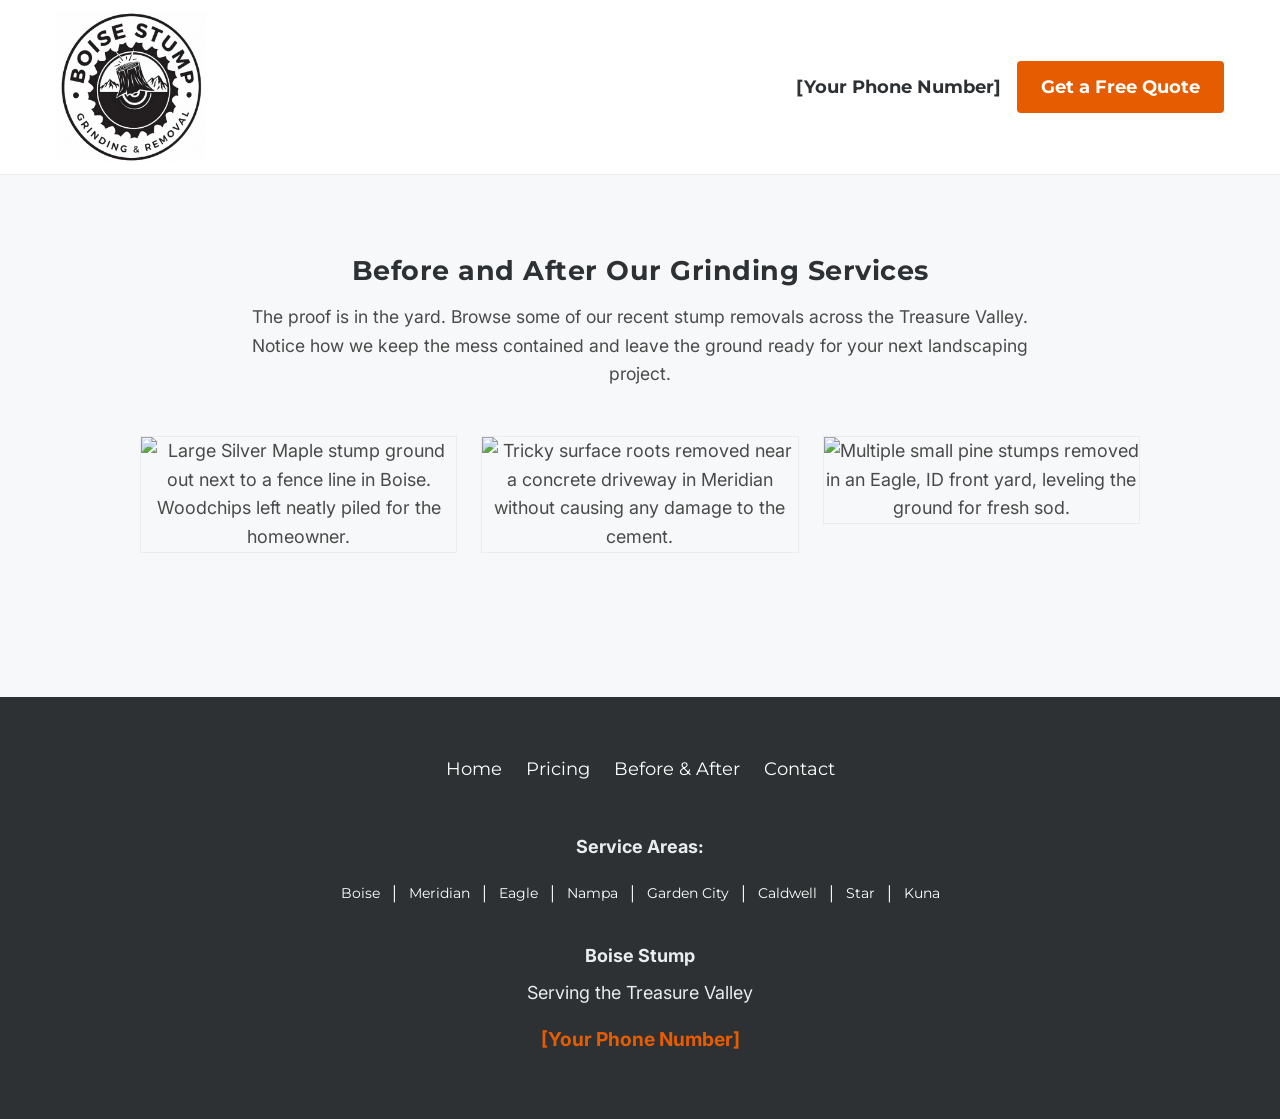
==== before-and-after.html @ ac7085db "initial commit - boise stump v1" ====
<!DOCTYPE html>
<html lang="en">
<head>
    <meta charset="UTF-8">
    <meta name="viewport" content="width=device-width, initial-scale=1.0">
    <title>Stump Grinding Before & After Gallery | Boise Stump</title>
    <meta name="description" content="See real examples of our stump removal and yard cleanup work across Boise, Meridian, Eagle, and Nampa.">
    <link href="https://fonts.googleapis.com/css2?family=Inter:wght@400;600&family=Montserrat:wght@700&display=swap" rel="stylesheet">
    <link rel="stylesheet" href="css/style.css">
</head>
<body>

    <header class="global-header">
        <div class="header-container">
            <a href="/" class="logo">
                <img src="boise-stump.png" alt="Boise Stump Logo" class="header-logo">
            </a>
            <div class="header-actions">
                <a href="tel:+12085550123" class="phone-link">[Your Phone Number]</a>
                <a href="/#jobber-form" class="btn-primary">Get a Free Quote</a>
            </div>
        </div>
    </header>

    <main>
        <section class="section-padding text-center">
            <div class="container">
                <h1>Before and After Our Grinding Services</h1>
                <p class="body-intro" style="margin: 16px auto 48px;">The proof is in the yard. Browse some of our recent stump removals across the Treasure Valley. Notice how we keep the mess contained and leave the ground ready for your next landscaping project.</p>
                
                <div class="gallery-grid">
                    <div class="gallery-item">
                        <img src="https://placehold.co/600x600/EAECEE/2D3134?text=Before/After+1" alt="Large Silver Maple stump ground out next to a fence line in Boise. Woodchips left neatly piled for the homeowner.">
                    </div>
                    <div class="gallery-item">
                        <img src="https://placehold.co/600x600/EAECEE/2D3134?text=Before/After+2" alt="Tricky surface roots removed near a concrete driveway in Meridian without causing any damage to the cement.">
                    </div>
                    <div class="gallery-item">
                        <img src="https://placehold.co/600x600/EAECEE/2D3134?text=Before/After+3" alt="Multiple small pine stumps removed in an Eagle, ID front yard, leveling the ground for fresh sod.">
                    </div>
                </div>
            </div>
        </section>
    </main>

    <footer class="global-footer">
        <div class="footer-container">
            <div class="footer-nav">
                <a href="/">Home</a>
                <a href="/stump-grinding-cost.html">Pricing</a>
                <a href="/before-and-after.html">Before & After</a>
                <a href="/#jobber-form">Contact</a>
            </div>
            
            <div class="footer-info" style="margin-top: 16px;">
                <p><strong>Service Areas:</strong></p>
                <div class="footer-nav" style="gap: 12px; font-size: 0.9rem;">
                    <a href="areas/boise.html">Boise</a> | 
                    <a href="areas/meridian.html">Meridian</a> | 
                    <a href="areas/eagle.html">Eagle</a> | 
                    <a href="areas/nampa.html">Nampa</a> | 
                    <a href="areas/garden-city.html">Garden City</a> | 
                    <a href="areas/caldwell.html">Caldwell</a> | 
                    <a href="areas/star.html">Star</a> | 
                    <a href="areas/kuna.html">Kuna</a>
                </div>
            </div>

            <div class="footer-info">
                <p><strong>Boise Stump</strong></p>
                <p>Serving the Treasure Valley</p>
                <p><a href="tel:+12085550123" class="footer-phone">[Your Phone Number]</a></p>
            </div>
        </div>
    </footer>

</body>
</html>
---- css/style.css ----
/* ==========================================================================
   BOISE STUMP: GLOBAL DESIGN SYSTEM
   ========================================================================== */

:root {
    /* Brand Colors [cite: 154-167] */
    --iron-charcoal: #2D3134; 
    --concrete-white: #F7F8F9; 
    --sawdust-grey: #EAECEE; 
    --high-vis-orange: #E65C00; 
    --high-vis-hover: #CC5200; 
    --forestry-green: #2E7D32; 
    --body-text-dark: #4A4A4A; 
    --pure-white: #FFFFFF;

    /* Typography  */
    --font-heading: 'Montserrat', sans-serif;
    --font-body: 'Inter', sans-serif;
}

/* ==========================================================================
   RESET & BASE STYLES
   ========================================================================== */
* {
    margin: 0;
    padding: 0;
    box-sizing: border-box;
}

body {
    font-family: var(--font-body);
    font-size: 18px; /* Slightly larger for older homeowners [cite: 173] */
    font-weight: 400;
    color: var(--body-text-dark); /* [cite: 174] */
    background-color: var(--concrete-white); /* Reduces mobile glare [cite: 159-160] */
    line-height: 1.6;
}

/* Typography Rules [cite: 170-174] */
h1, h2, h3, h4 {
    font-family: var(--font-heading);
    font-weight: 700;
    color: var(--iron-charcoal); /* [cite: 156-157] */
    letter-spacing: 0.5px; /* Slight tracking to match logo [cite: 171] */
    margin-bottom: 0.5em;
    line-height: 1.2;
}

/* ==========================================================================
   GLOBAL UI COMPONENTS [cite: 175-184]
   ========================================================================== */

/* Buttons [cite: 176-180] */
.btn-primary {
    display: inline-flex;
    align-items: center;
    justify-content: center;
    background-color: var(--high-vis-orange);
    color: var(--pure-white);
    font-family: var(--font-heading);
    font-weight: 700;
    text-decoration: none;
    padding: 12px 24px;
    min-height: 48px; /* Fat Finger Tap Target [cite: 192-193] */
    min-width: 48px;
    border-radius: 4px; /* Slight rounding, no drop shadows [cite: 178-179] */
    transition: background-color 0.2s ease;
    border: none;
    cursor: pointer;
}

.btn-primary:hover {
    background-color: var(--high-vis-hover); /* [cite: 180] */
}

/* Cards & Containers [cite: 181-184] */
.card {
    background-color: var(--pure-white);
    border: 1px solid var(--sawdust-grey); /* Subtle border, no box shadow [cite: 183-184] */
    padding: 24px;
    border-radius: 4px;
}

/* ==========================================================================
   PHASE 2: HEADER & FOOTER
   ========================================================================== */

/* The Sticky Header [cite: 190-191] */
.global-header {
    background-color: var(--pure-white);
    border-bottom: 1px solid var(--sawdust-grey);
    position: sticky; /* This keeps it pinned to the top */
    top: 0;
    z-index: 1000; /* Ensures it stays above all other content */
    padding: 12px 0;
}

.header-container {
    max-width: 1200px;
    margin: 0 auto;
    padding: 0 16px;
    display: flex;
    justify-content: space-between;
    align-items: center;
    flex-wrap: wrap;
    gap: 16px;
}

.logo {
    font-family: var(--font-heading);
    font-weight: 700;
    font-size: 24px;
    color: var(--iron-charcoal);
    text-decoration: none;
    letter-spacing: 1px;
    min-height: 48px; /* Fat Finger Tap Target [cite: 192] */
    display: flex;
    align-items: center;
}

.header-actions {
    display: flex;
    align-items: center;
    gap: 16px;
}

/* Click-to-call link  */
.phone-link {
    font-family: var(--font-heading);
    font-weight: 700;
    color: var(--iron-charcoal);
    text-decoration: none;
    min-height: 48px; /* Fat Finger Tap Target [cite: 192] */
    display: flex;
    align-items: center;
}

/* The Global Footer */
.global-footer {
    background-color: var(--iron-charcoal); /* [cite: 156-157] */
    color: var(--pure-white);
    padding: 48px 16px;
    margin-top: 64px;
}

.footer-container {
    max-width: 1200px;
    margin: 0 auto;
    display: flex;
    flex-direction: column;
    align-items: center;
    text-align: center;
    gap: 24px;
}

.footer-nav {
    display: flex;
    gap: 24px;
    flex-wrap: wrap;
    justify-content: center;
}

.footer-nav a {
    color: var(--pure-white);
    text-decoration: none;
    font-family: var(--font-heading);
    min-height: 48px; /* Fat Finger Tap Target [cite: 192] */
    display: flex;
    align-items: center;
}

.footer-nav a:hover {
    color: var(--high-vis-orange);
}

.footer-info p {
    margin-bottom: 8px;
    color: var(--sawdust-grey);
}

.footer-phone {
    color: var(--high-vis-orange);
    text-decoration: none;
    font-weight: 700;
    font-size: 1.2rem;
    min-height: 48px; /* Fat Finger Tap Target [cite: 192] */
    display: inline-flex;
    align-items: center;
}

.footer-nav {
    display: flex;
    gap: 24px;
    flex-wrap: wrap;
    justify-content: center;
    align-items: center; /* THIS IS THE FIX FOR THE UNEVEN DIVIDERS */
}

/* ==========================================================================
   UTILITY CLASSES (Spacing & Backgrounds)
   ========================================================================== */
.section-padding {
    padding: 80px 16px;
}

.container {
    max-width: 1000px;
    margin: 0 auto;
}

.bg-sawdust {
    background-color: var(--sawdust-grey); /* [cite: 161-162] */
}

.text-center {
    text-align: center;
}

/* ==========================================================================
   PHASE 3: HOMEPAGE SECTIONS
   ========================================================================== */

/* Hero Section (F-Pattern Layout)  */
.hero {
    padding: 80px 16px 60px;
    background-color: var(--pure-white);
}

.hero-container {
    max-width: 1000px;
    margin: 0 auto;
}

.hero h1 {
    font-size: clamp(2.5rem, 5vw, 4rem); /* Scales beautifully on mobile */
    margin-bottom: 24px;
    max-width: 850px; 
}

.subheadline {
    font-size: 1.25rem;
    margin-bottom: 32px;
    max-width: 750px;
    color: var(--body-text-dark);
}

.hero-cta {
    display: flex;
    align-items: center;
    gap: 24px;
    flex-wrap: wrap; /* Stacks nicely on small mobile screens */
}

.secondary-cta {
    font-weight: 600;
    font-family: var(--font-heading);
}

.secondary-cta a {
    color: var(--high-vis-orange);
    text-decoration: none;
    font-size: 1.1rem;
}

/* Value Proposition Section [cite: 64-72] */
.body-intro {
    font-size: 1.1rem;
    margin-bottom: 32px;
    max-width: 800px;
}

.bullet-list {
    list-style: none; /* Removes default browser bullets */
    padding: 0;
    max-width: 800px;
}

.bullet-list li {
    position: relative;
    padding-left: 36px;
    margin-bottom: 20px;
}

/* Custom Forestry Green Checkmarks  */
.bullet-list li::before {
    content: "✓";
    position: absolute;
    left: 0;
    top: -2px;
    color: var(--forestry-green); 
    font-weight: 700;
    font-size: 1.4rem;
}

/* Services Grid */
.service-grid {
    display: grid;
    grid-template-columns: repeat(auto-fit, minmax(300px, 1fr)); /* Automatically adjusts columns based on screen size */
    gap: 32px;
    margin-top: 40px;
}

.service-grid .card h3 {
    font-size: 1.4rem;
    margin-bottom: 16px;
}

/* Jobber Intake Section */
.jobber-section h2 {
    margin-bottom: 16px;
}

.jobber-embed-container {
    max-width: 600px;
    margin: 32px auto 0;
    background: var(--pure-white);
    padding: 24px;
    border-radius: 4px;
    border: 1px solid var(--sawdust-grey);
}

/* ==========================================================================
   PHASE 4: PRICING & GALLERY
   ========================================================================== */

/* Pricing Page */
.massive-price {
    display: block;
    font-size: clamp(4rem, 8vw, 6rem); /* Huge, scanning-friendly number  */
    color: var(--high-vis-orange);
    line-height: 1;
    margin: 16px 0;
}

.pricing-grid {
    display: grid;
    grid-template-columns: repeat(auto-fit, minmax(250px, 1fr));
    gap: 24px;
    margin-top: 32px;
}

.price-estimate {
    font-size: 1.5rem;
    font-family: var(--font-heading);
    color: var(--forestry-green);
    margin-top: 16px;
    font-weight: 700;
}

/* Gallery Page */
.gallery-grid {
    display: grid;
    grid-template-columns: repeat(auto-fit, minmax(300px, 1fr));
    gap: 24px;
}

.gallery-item img {
    width: 100%;
    height: auto;
    display: block;
    border-radius: 0; /* Keep it sharp and square  */
    border: 1px solid var(--sawdust-grey);
}

/* Image Logo Sizing (For a Circular Badge) */
.header-logo {
    width: 150px; /* Adjust between 70px and 100px until it looks right */
    height: auto; 
    display: block;
}
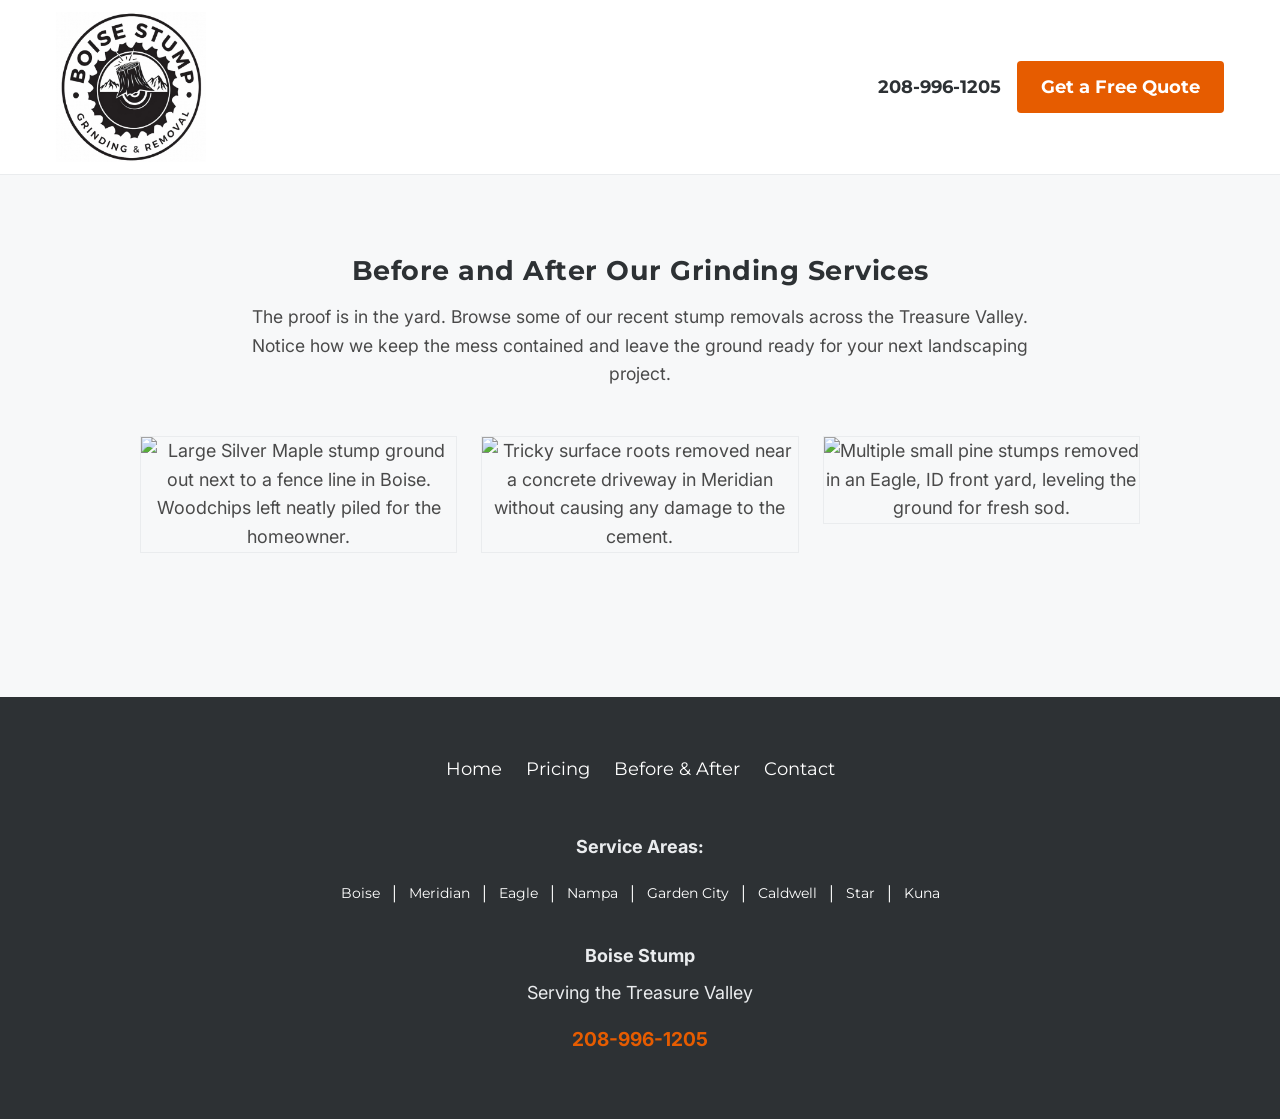
==== commit fb503653: "update phone number w google voice line" ====
--- a/before-and-after.html
+++ b/before-and-after.html
@@ -16,7 +16,7 @@
                 <img src="boise-stump.png" alt="Boise Stump Logo" class="header-logo">
             </a>
             <div class="header-actions">
-                <a href="tel:+12085550123" class="phone-link">[Your Phone Number]</a>
+                <a href="tel:+12085550123" class="phone-link">208-996-1205</a>
                 <a href="/#jobber-form" class="btn-primary">Get a Free Quote</a>
             </div>
         </div>
@@ -69,7 +69,7 @@
             <div class="footer-info">
                 <p><strong>Boise Stump</strong></p>
                 <p>Serving the Treasure Valley</p>
-                <p><a href="tel:+12085550123" class="footer-phone">[Your Phone Number]</a></p>
+                <p><a href="tel:+12085550123" class="footer-phone">208-996-1205</a></p>
             </div>
         </div>
     </footer>
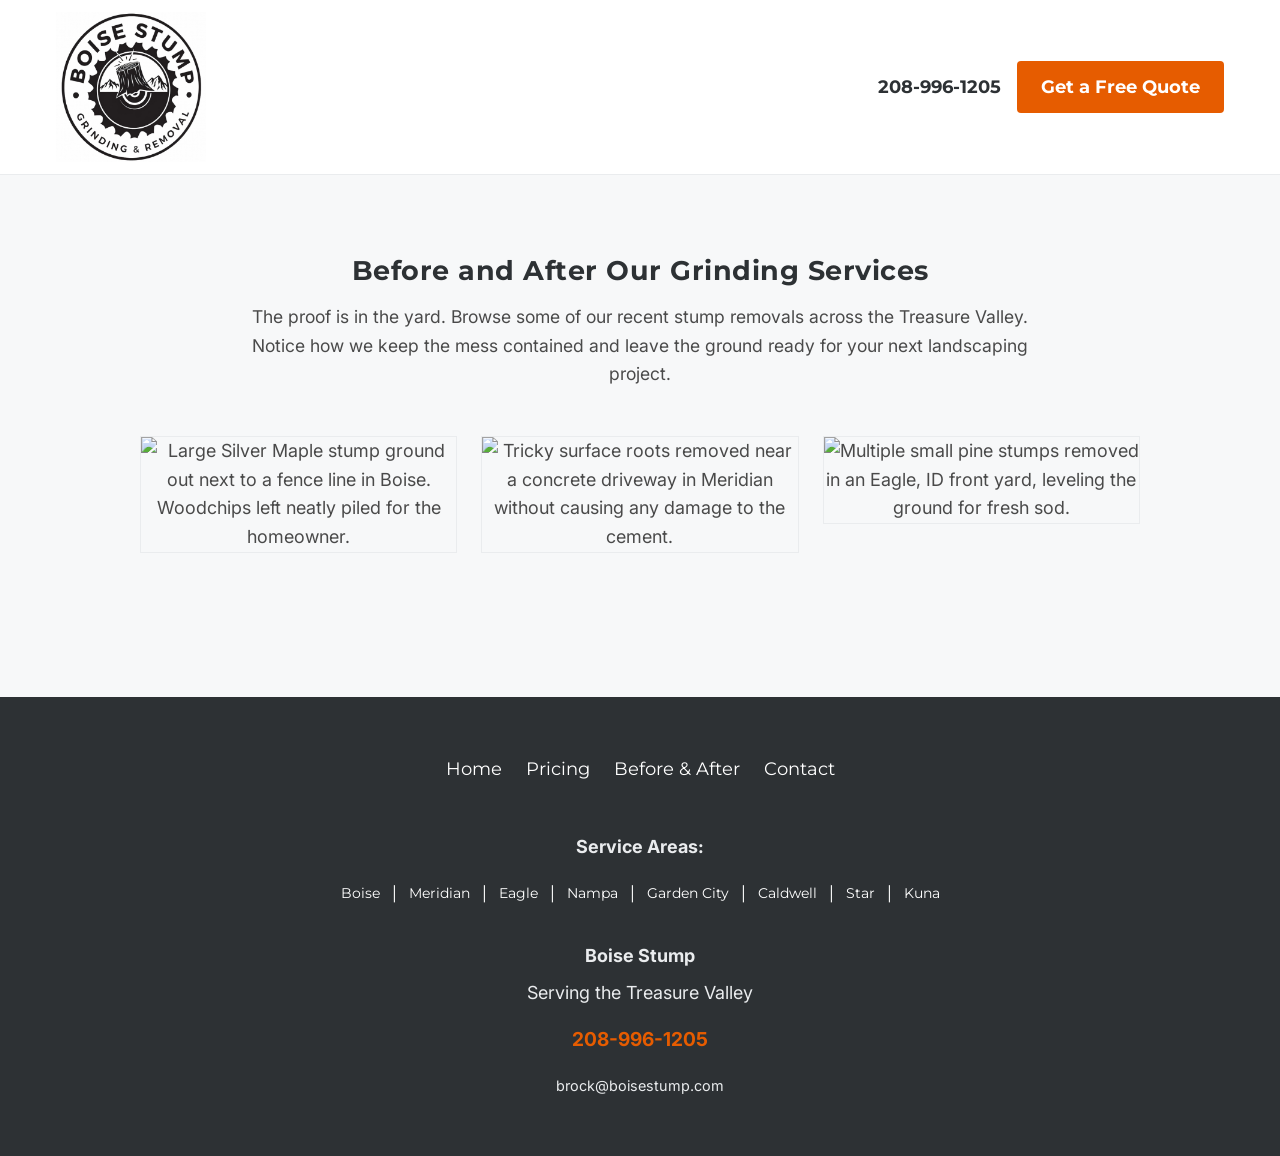
==== commit 30cd54b8: "add email contact info" ====
--- a/before-and-after.html
+++ b/before-and-after.html
@@ -70,6 +70,7 @@
                 <p><strong>Boise Stump</strong></p>
                 <p>Serving the Treasure Valley</p>
                 <p><a href="tel:+12085550123" class="footer-phone">208-996-1205</a></p>
+                <p><a href="mailto:brock@boisestump.com" class="footer-email" style="color: var(--body-text-light); text-decoration: none; font-size: 0.9rem;">brock@boisestump.com</a></p>
             </div>
         </div>
     </footer>
